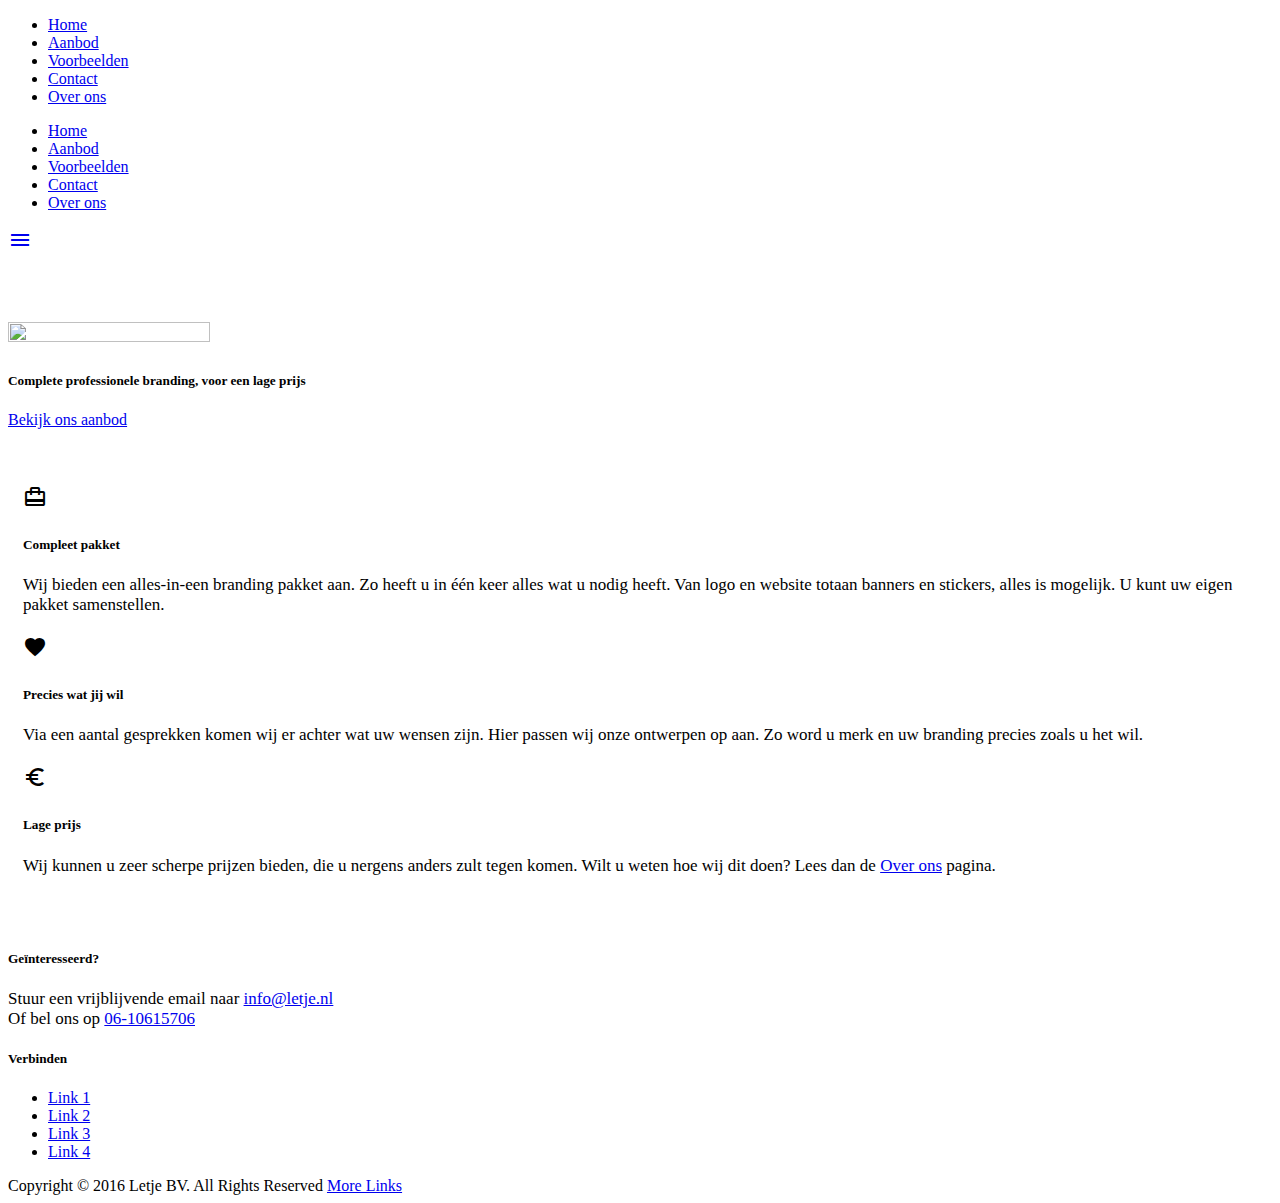
==== index.html @ e9381555 "Kleine dingen veranderd en gekkigheden weggelaten" ====
<!DOCTYPE html>
<html lang="en">
<head>
  <meta http-equiv="Content-Type" content="text/html; charset=UTF-8"/>
  <meta name="viewport" content="width=device-width, initial-scale=1, maximum-scale=1.0"/>
  <title>Letje - Professionele branding voor een lage prijs</title>

  <!-- CSS  -->
  <link href="https://fonts.googleapis.com/icon?family=Material+Icons" rel="stylesheet">
  <link href="css/materialize.css" type="text/css" rel="stylesheet" media="screen,projection"/>
  <link href="css/style.css" type="text/css" rel="stylesheet" media="screen,projection"/>
</head>


<body>
  <div class="navbar-fixed">
    <nav class="blauw" role="navigation">
      <div class="nav-wrapper container">

        <ul class="center hide-on-med-and-down">
          <li><a href="index.html">Home</a></li>
          <li><a href="aanbod.html">Aanbod</a></li>
          <li><a href="voorbeelden.html">Voorbeelden</a></li>
          <li><a href="contact.html">Contact</a></li>
          <li><a href="overons.html" class="active">Over ons</a></li>
        </ul>

        <ul id="nav-mobile" class="side-nav">
          <li><a href="index.html">Home</a></li>
          <li><a href="aanbod.html">Aanbod</a></li>
          <li><a href="voorbeelden.html">Voorbeelden</a></li>
          <li><a href="contact.html">Contact</a></li>
          <li><a href="overons.html" class="active">Over ons</a></li>
        </ul>
        <a href="#" data-activates="nav-mobile" class="button-collapse"><i class="material-icons">menu</i></a>
      </div>
    </nav>
  </div>


  <div class="section no-pad-bot" id="index-banner">
    <div class="container">
      <br><br>
      <h1 class="header center blauw-text"><img src="img/logo.svg" width="40%" height="40%"/></h1>
      <div class="row center">
        <h5 class="header col s12 light">Complete professionele branding, voor een lage prijs</h5>
      </div>
      <div class="row center">
        <a href="aanbod.html" id="download-button" class="btn-large waves-effect waves-light geel">Bekijk ons aanbod</a>
      </div>
      <br><br>

    </div>
  </div>


  <div class="container">
    <div class="section">

      <!--   Icon Section   -->
      <div class="row">
        <div class="col s12 m4">
          <div class="icon-block">
            <h2 class="center blauw-text">
              <i class="material-icons">card_travel</i>
            </h2>
            <h5 class="center">Compleet pakket</h5>

            <p class="light">Wij bieden een alles-in-een branding pakket aan. Zo heeft u in één keer alles wat u nodig heeft. Van logo en website totaan banners en stickers, alles is mogelijk. U kunt uw eigen pakket samenstellen.</p>
          </div>
        </div>

        <div class="col s12 m4">
          <div class="icon-block">
            <h2 class="center blauw-text"><i class="material-icons">favorite</i></h2>
            <h5 class="center">Precies wat jij wil</h5>

            <p class="light">Via een aantal gesprekken komen wij er achter wat uw wensen zijn. Hier passen wij onze ontwerpen op aan. Zo word u merk en uw branding precies zoals u het wil.</p>
          </div>
        </div>

        <div class="col s12 m4">
          <div class="icon-block">
            <h2 class="center blauw-text"><i class="material-icons">euro_symbol</i></h2>
            <h5 class="center">Lage prijs</h5>

            <p class="light">Wij kunnen u zeer scherpe prijzen bieden, die u nergens anders zult tegen komen. Wilt u weten hoe wij dit doen? Lees dan de <a href="overons.html" class="blauw-text">Over ons</a> pagina.</p>
          </div>
        </div>
      </div>

    </div>
    <br><br>

    <div class="section">

    </div>
  </div>

  <footer class="page-footer geel">
          <div class="container">
            <div class="row">
              <div class="col l6 s12 ">
                <h5 class="white-text">Geïnteresseerd?</h5>
                <p class="white-text">Stuur een vrijblijvende email naar <a class="white-text" href="mailto:info@letje.nl">info@letje.nl</a> <br> Of bel ons op <a class="white-text" href="tel:0610615706">06-10615706</a></p>
              </div>
              <div class="col l4 offset-l2 s12">
                <h5 class="white-text">Verbinden</h5>
                <ul>
                  <li><a class="white-text" href="#!">Link 1</a></li>
                  <li><a class="white-text" href="#!">Link 2</a></li>
                  <li><a class="white-text" href="#!">Link 3</a></li>
                  <li><a class="white-text" href="#!">Link 4</a></li>
                </ul>
              </div>
            </div>
          </div>
          <div class="footer-copyright">
            <div class="container">
            Copyright &copy; 2016 Letje BV. All Rights Reserved
            <a class="white-text right" href="#!">More Links</a>
            </div>
          </div>
        </footer>


  <!--  Scripts-->
  <script src="https://code.jquery.com/jquery-2.1.1.min.js"></script>
  <script src="js/materialize.js"></script>
  <script src="js/init.js"></script>

  </body>
</html>
---- css/style.css ----
/* Custom Stylesheet */
/**
 * Use this file to override Materialize files so you can update
 * the core Materialize files in the future
 *
 * Made By MaterializeCSS.com
 */

.icon-block {
  padding: 0 15px;
}
.icon-block .material-icons {
	font-size: inherit;
}

p {
  font-size: 17px;
}

.image-container {
  width: 100%;
  height: 100%;
}

.lijn {
  border-bottom: 1px solid lightgrey
}
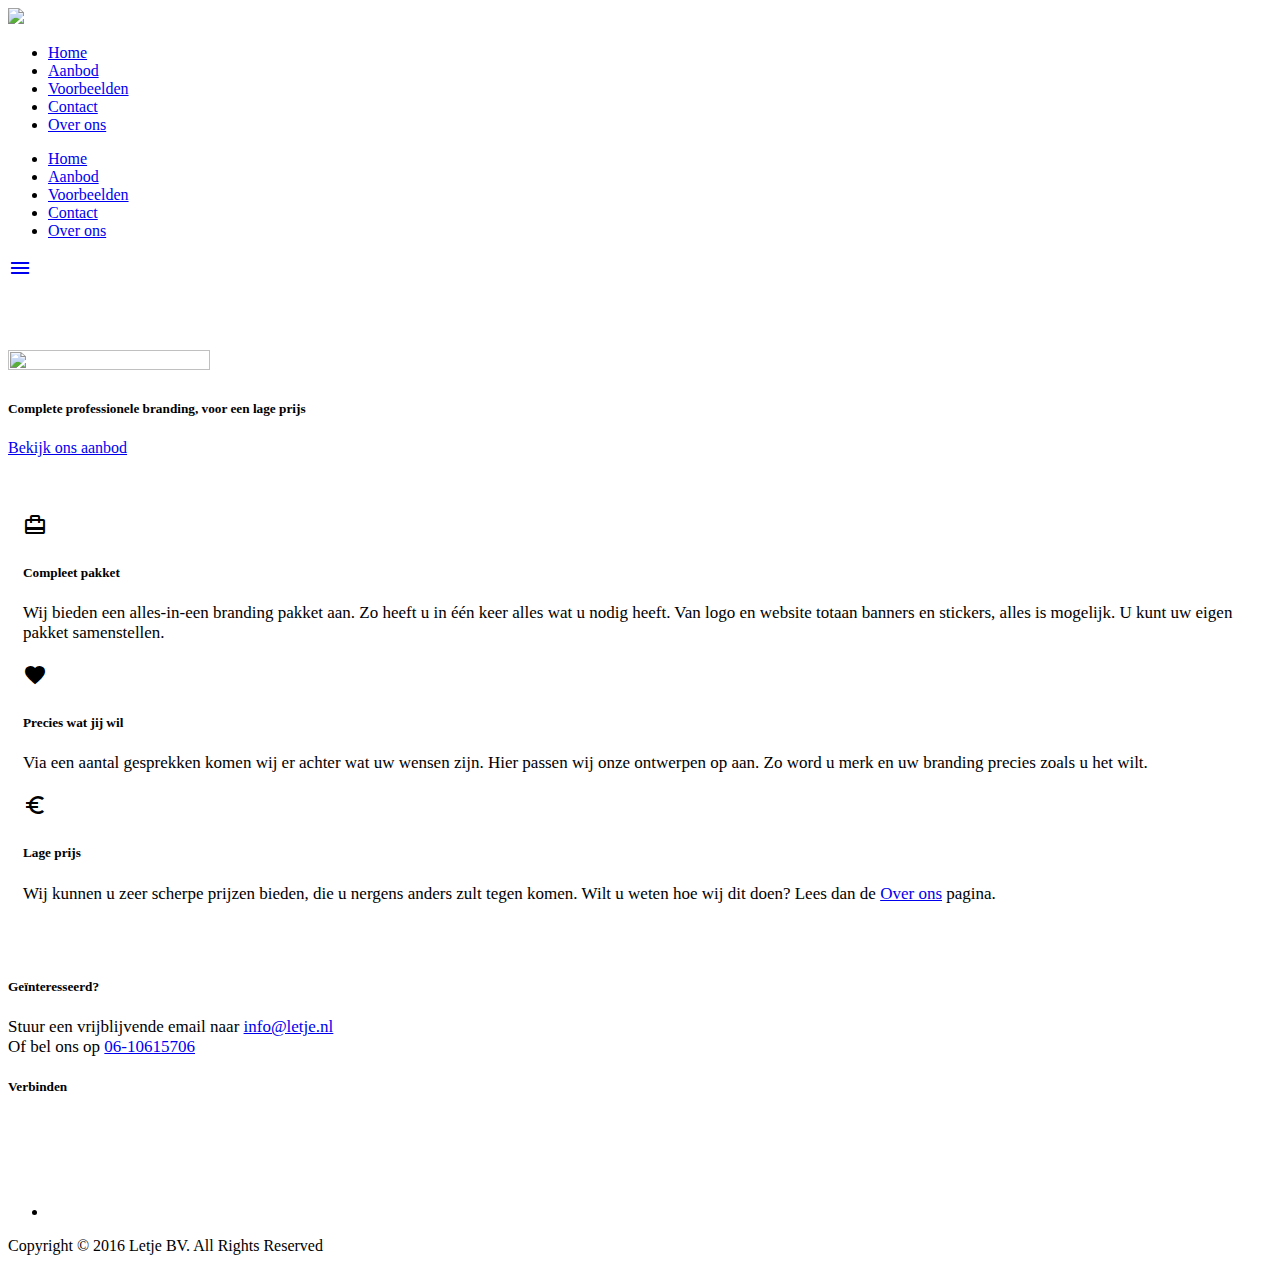
==== commit 2d003eab: "kleine fixjes" ====
--- a/index.html
+++ b/index.html
@@ -1,5 +1,5 @@
 <!DOCTYPE html>
-<html lang="en">
+<html lang="nl">
 <head>
   <meta http-equiv="Content-Type" content="text/html; charset=UTF-8"/>
   <meta name="viewport" content="width=device-width, initial-scale=1, maximum-scale=1.0"/>
@@ -13,24 +13,25 @@
 
 
 <body>
+
   <div class="navbar-fixed">
     <nav class="blauw" role="navigation">
       <div class="nav-wrapper container">
-
-        <ul class="center hide-on-med-and-down">
-          <li><a href="index.html">Home</a></li>
-          <li><a href="aanbod.html">Aanbod</a></li>
-          <li><a href="voorbeelden.html">Voorbeelden</a></li>
-          <li><a href="contact.html">Contact</a></li>
-          <li><a href="overons.html" class="active">Over ons</a></li>
+        <a href="index.html" class="brand-logo"><img src="img/logo_inv.png" class="logo-navbar"/></a>
+        <ul class="right hide-on-med-and-down">
+          <li><a href="http://www.letje.nl" class="activenav">Home</a></li>
+          <li><a href="aanbod">Aanbod</a></li>
+          <li><a href="voorbeelden">Voorbeelden</a></li>
+          <li><a href="contact">Contact</a></li>
+          <li><a href="overons">Over ons</a></li>
         </ul>
 
         <ul id="nav-mobile" class="side-nav">
-          <li><a href="index.html">Home</a></li>
-          <li><a href="aanbod.html">Aanbod</a></li>
-          <li><a href="voorbeelden.html">Voorbeelden</a></li>
-          <li><a href="contact.html">Contact</a></li>
-          <li><a href="overons.html" class="active">Over ons</a></li>
+          <li><a href="http://www.letje.nl" class-"activenavsmall">Home</a></li>
+          <li><a href="aanbod">Aanbod</a></li>
+          <li><a href="voorbeelden">Voorbeelden</a></li>
+          <li><a href="contact">Contact</a></li>
+          <li><a href="overons">Over ons</a></li>
         </ul>
         <a href="#" data-activates="nav-mobile" class="button-collapse"><i class="material-icons">menu</i></a>
       </div>
@@ -46,7 +47,7 @@
         <h5 class="header col s12 light">Complete professionele branding, voor een lage prijs</h5>
       </div>
       <div class="row center">
-        <a href="aanbod.html" id="download-button" class="btn-large waves-effect waves-light geel">Bekijk ons aanbod</a>
+        <a href="aanbod" id="download-button" class="btn-large waves-effect waves-light geel">Bekijk ons aanbod</a>
       </div>
       <br><br>
 
@@ -75,7 +76,7 @@
             <h2 class="center blauw-text"><i class="material-icons">favorite</i></h2>
             <h5 class="center">Precies wat jij wil</h5>
 
-            <p class="light">Via een aantal gesprekken komen wij er achter wat uw wensen zijn. Hier passen wij onze ontwerpen op aan. Zo word u merk en uw branding precies zoals u het wil.</p>
+            <p class="light">Via een aantal gesprekken komen wij er achter wat uw wensen zijn. Hier passen wij onze ontwerpen op aan. Zo word u merk en uw branding precies zoals u het wilt.</p>
           </div>
         </div>
 
@@ -84,7 +85,7 @@
             <h2 class="center blauw-text"><i class="material-icons">euro_symbol</i></h2>
             <h5 class="center">Lage prijs</h5>
 
-            <p class="light">Wij kunnen u zeer scherpe prijzen bieden, die u nergens anders zult tegen komen. Wilt u weten hoe wij dit doen? Lees dan de <a href="overons.html" class="blauw-text">Over ons</a> pagina.</p>
+            <p class="light">Wij kunnen u zeer scherpe prijzen bieden, die u nergens anders zult tegen komen. Wilt u weten hoe wij dit doen? Lees dan de <a href="overons" class="blauw-text">Over ons</a> pagina.</p>
           </div>
         </div>
       </div>
@@ -107,10 +108,7 @@
               <div class="col l4 offset-l2 s12">
                 <h5 class="white-text">Verbinden</h5>
                 <ul>
-                  <li><a class="white-text" href="#!">Link 1</a></li>
-                  <li><a class="white-text" href="#!">Link 2</a></li>
-                  <li><a class="white-text" href="#!">Link 3</a></li>
-                  <li><a class="white-text" href="#!">Link 4</a></li>
+                  <li><iframe src="https://www.facebook.com/plugins/like.php?href=https%3A%2F%2Fwww.facebook.com%2Fletje.nl%2F%3Fref%3Dbr_rs&width=200&layout=standard&action=like&size=small&show_faces=true&share=true&height=80&appId" width="200" height="100" style="border:none;overflow:hidden" scrolling="no" frameborder="0" allowTransparency="true"></iframe></li>
                 </ul>
               </div>
             </div>
@@ -118,7 +116,6 @@
           <div class="footer-copyright">
             <div class="container">
             Copyright &copy; 2016 Letje BV. All Rights Reserved
-            <a class="white-text right" href="#!">More Links</a>
             </div>
           </div>
         </footer>
@@ -128,6 +125,6 @@
   <script src="https://code.jquery.com/jquery-2.1.1.min.js"></script>
   <script src="js/materialize.js"></script>
   <script src="js/init.js"></script>
-
+  <script>(function(d,t){var g=d.createElement(t),s=d.getElementsByTagName(t)[0];g.src="//x.instagramfollowbutton.com/follow.js";s.parentNode.insertBefore(g,s);}(document,"script"));</script>
   </body>
 </html>
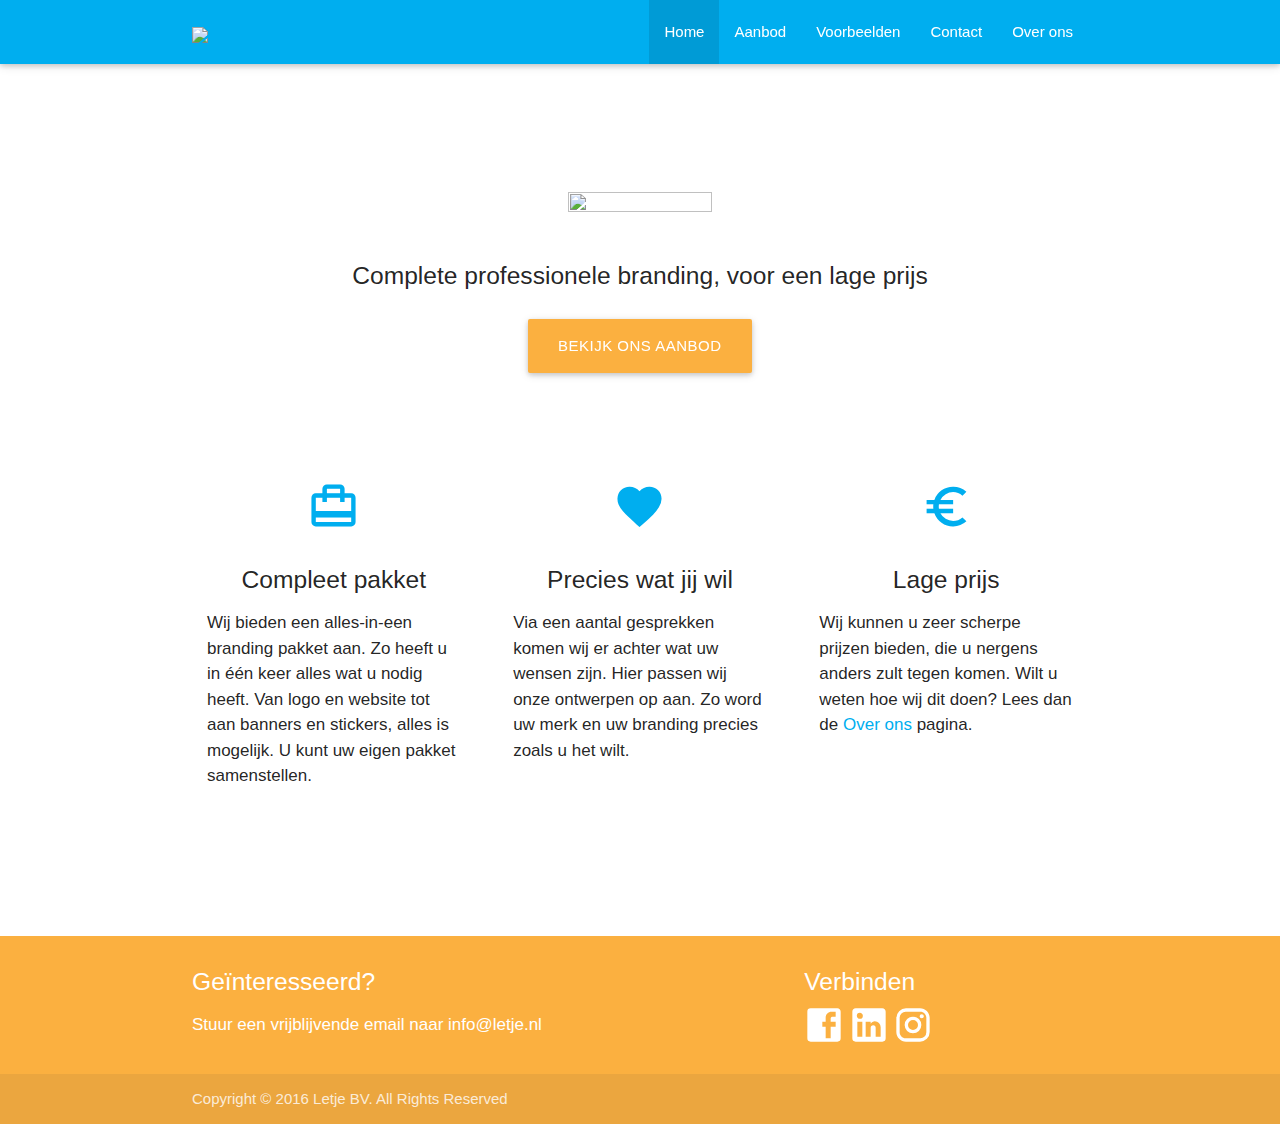
==== commit 43c804ed: "Verbeteringen" ====
--- a/index.html
+++ b/index.html
@@ -67,7 +67,7 @@
             </h2>
             <h5 class="center">Compleet pakket</h5>
 
-            <p class="light">Wij bieden een alles-in-een branding pakket aan. Zo heeft u in één keer alles wat u nodig heeft. Van logo en website totaan banners en stickers, alles is mogelijk. U kunt uw eigen pakket samenstellen.</p>
+            <p class="light">Wij bieden een alles-in-een branding pakket aan. Zo heeft u in één keer alles wat u nodig heeft. Van logo en website tot aan banners en stickers, alles is mogelijk. U kunt uw eigen pakket samenstellen.</p>
           </div>
         </div>
 
@@ -76,7 +76,7 @@
             <h2 class="center blauw-text"><i class="material-icons">favorite</i></h2>
             <h5 class="center">Precies wat jij wil</h5>
 
-            <p class="light">Via een aantal gesprekken komen wij er achter wat uw wensen zijn. Hier passen wij onze ontwerpen op aan. Zo word u merk en uw branding precies zoals u het wilt.</p>
+            <p class="light">Via een aantal gesprekken komen wij er achter wat uw wensen zijn. Hier passen wij onze ontwerpen op aan. Zo word uw merk en uw branding precies zoals u het wilt.</p>
           </div>
         </div>
 
@@ -99,26 +99,38 @@
   </div>
 
   <footer class="page-footer geel">
-          <div class="container">
-            <div class="row">
-              <div class="col l6 s12 ">
-                <h5 class="white-text">Geïnteresseerd?</h5>
-                <p class="white-text">Stuur een vrijblijvende email naar <a class="white-text" href="mailto:info@letje.nl">info@letje.nl</a> <br> Of bel ons op <a class="white-text" href="tel:0610615706">06-10615706</a></p>
-              </div>
-              <div class="col l4 offset-l2 s12">
-                <h5 class="white-text">Verbinden</h5>
-                <ul>
-                  <li><iframe src="https://www.facebook.com/plugins/like.php?href=https%3A%2F%2Fwww.facebook.com%2Fletje.nl%2F%3Fref%3Dbr_rs&width=200&layout=standard&action=like&size=small&show_faces=true&share=true&height=80&appId" width="200" height="100" style="border:none;overflow:hidden" scrolling="no" frameborder="0" allowTransparency="true"></iframe></li>
-                </ul>
-              </div>
-            </div>
-          </div>
-          <div class="footer-copyright">
-            <div class="container">
-            Copyright &copy; 2016 Letje BV. All Rights Reserved
-            </div>
-          </div>
-        </footer>
+    <div class="container">
+      <div class="row">
+        <div class="col l6 s12 ">
+          <h5 class="white-text">Geïnteresseerd?</h5>
+          <p class="white-text">Stuur een vrijblijvende email naar <a class="white-text" href="mailto:info@letje.nl">info@letje.nl</a></p>
+        </div>
+        <div class="col l4 offset-l2 s12">
+          <h5 class="white-text">Verbinden</h5>
+          <a href="https://www.facebook.com/letje.nl/?fref=ts">
+            <svg class="verbindbutton" style="width:40px;height:40px" viewBox="0 0 24 24">
+              <path fill="#ffffff" d="M19,4V7H17A1,1 0 0,0 16,8V10H19V13H16V20H13V13H11V10H13V7.5C13,5.56 14.57,4 16.5,4M20,2H4A2,2 0 0,0 2,4V20A2,2 0 0,0 4,22H20A2,2 0 0,0 22,20V4C22,2.89 21.1,2 20,2Z" />
+            </svg>
+          </a>
+          <a href="https://www.linkedin.com/company/15194838?trk=tyah&trkInfo=clickedVertical%3Acompany%2CclickedEntityId%3A15194838%2Cidx%3A2-1-2%2CtarId%3A1475674000362%2Ctas%3Aletje">
+            <svg class="verbindbutton" style="width:40px;height:40px" viewBox="0 0 24 24">
+              <path fill="#ffffff" d="M19,19H16V13.7A1.5,1.5 0 0,0 14.5,12.2A1.5,1.5 0 0,0 13,13.7V19H10V10H13V11.2C13.5,10.36 14.59,9.8 15.5,9.8A3.5,3.5 0 0,1 19,13.3M6.5,8.31C5.5,8.31 4.69,7.5 4.69,6.5A1.81,1.81 0 0,1 6.5,4.69C7.5,4.69 8.31,5.5 8.31,6.5A1.81,1.81 0 0,1 6.5,8.31M8,19H5V10H8M20,2H4C2.89,2 2,2.89 2,4V20A2,2 0 0,0 4,22H20A2,2 0 0,0 22,20V4C22,2.89 21.1,2 20,2Z" />
+            </svg>
+          </a>
+          <a href="https://www.instagram.com/letje.nl/">
+            <svg class="verbindbutton" style="width:40px;height:40px" viewBox="0 0 24 24">
+              <path fill="#ffffff" d="M7.8,2H16.2C19.4,2 22,4.6 22,7.8V16.2A5.8,5.8 0 0,1 16.2,22H7.8C4.6,22 2,19.4 2,16.2V7.8A5.8,5.8 0 0,1 7.8,2M7.6,4A3.6,3.6 0 0,0 4,7.6V16.4C4,18.39 5.61,20 7.6,20H16.4A3.6,3.6 0 0,0 20,16.4V7.6C20,5.61 18.39,4 16.4,4H7.6M17.25,5.5A1.25,1.25 0 0,1 18.5,6.75A1.25,1.25 0 0,1 17.25,8A1.25,1.25 0 0,1 16,6.75A1.25,1.25 0 0,1 17.25,5.5M12,7A5,5 0 0,1 17,12A5,5 0 0,1 12,17A5,5 0 0,1 7,12A5,5 0 0,1 12,7M12,9A3,3 0 0,0 9,12A3,3 0 0,0 12,15A3,3 0 0,0 15,12A3,3 0 0,0 12,9Z" />
+            </svg>
+          </a>
+        </div>
+      </div>
+    </div>
+    <div class="footer-copyright">
+      <div class="container">
+      Copyright &copy; 2016 Letje BV. All Rights Reserved
+      </div>
+    </div>
+  </footer>
 
 
   <!--  Scripts-->
--- a/css/style.css
+++ b/css/style.css
@@ -25,3 +25,25 @@
 .lijn {
   border-bottom: 1px solid lightgrey
 }
+
+.logo-navbar {
+  width: 100px;
+  margin-top: 7px;
+}
+
+.activenav {
+  background-color: #009bd6;
+}
+
+.activenavsmall {
+  background-color: lightgrey;
+}
+
+.verbindbutton {
+  transition: all 0.5s;
+  transform-origin: 50% 50%;
+}
+
+.verbindbutton:hover {
+  transform: scale(1.5);
+}
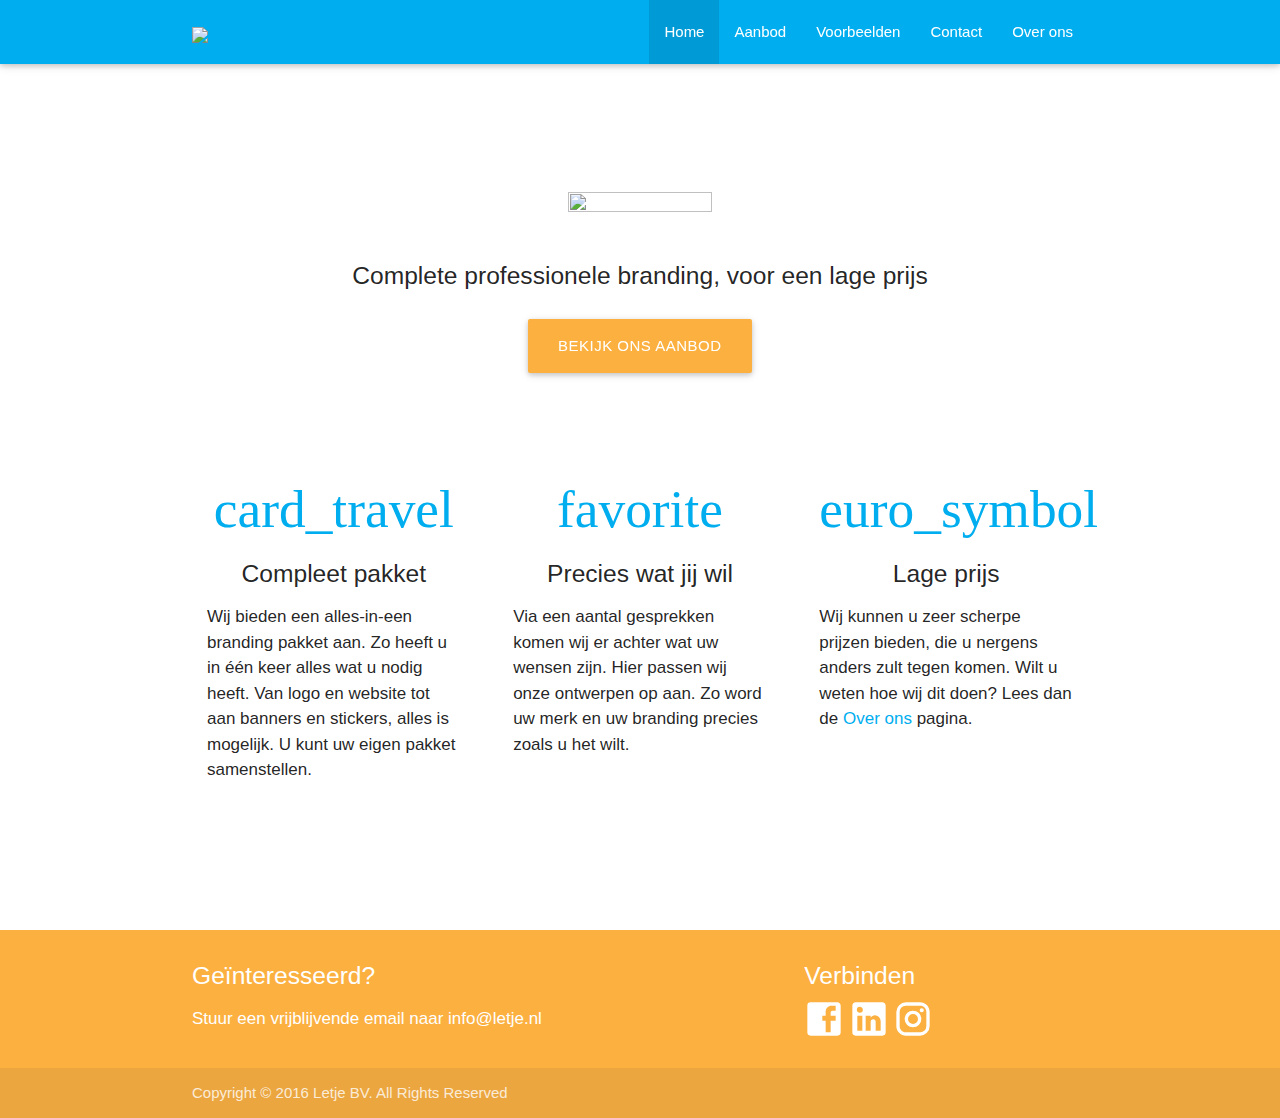
==== commit 1a8e6718: "Laatste kleine tweeks" ====
--- a/index.html
+++ b/index.html
@@ -6,9 +6,74 @@
   <title>Letje - Professionele branding voor een lage prijs</title>
 
   <!-- CSS  -->
-  <link href="https://fonts.googleapis.com/icon?family=Material+Icons" rel="stylesheet">
   <link href="css/materialize.css" type="text/css" rel="stylesheet" media="screen,projection"/>
-  <link href="css/style.css" type="text/css" rel="stylesheet" media="screen,projection"/>
+
+  <style>
+  .icon-block {
+    padding: 0 15px;
+  }
+  .icon-block .material-icons {
+  	font-size: inherit;
+  }
+
+  p {
+    font-size: 17px;
+  }
+
+  .image-container {
+    width: 100%;
+    height: 100%;
+  }
+
+  .lijn {
+    border-bottom: 1px solid lightgrey
+  }
+
+  .logo-navbar {
+    width: 100px;
+    margin-top: 7px;
+  }
+
+  .activenav {
+    background-color: #009bd6;
+  }
+
+  .activenavsmall {
+    background-color: lightgrey;
+  }
+
+  .verbindbutton {
+    transition: all 0.5s;
+    transform-origin: 50% 50%;
+  }
+
+  .verbindbutton:hover {
+    transform: scale(1.5);
+  }
+
+  @font-face {
+    font-family: 'Material Icons';
+    font-style: normal;
+    font-weight: 400;
+    src: local('Material Icons'), local('MaterialIcons-Regular'), url(https://fonts.gstatic.com/s/materialicons/v18/2fcrYFNaTjcS6g4U3t-Y5ZjZjT5FdEJ140U2DJYC3mY.woff2) format('woff2');
+  }
+
+  .material-icons {
+    font-family: 'Material Icons';
+    font-weight: normal;
+    font-style: normal;
+    font-size: 24px;
+    line-height: 1;
+    letter-spacing: normal;
+    text-transform: none;
+    display: inline-block;
+    white-space: nowrap;
+    word-wrap: normal;
+    direction: ltr;
+    -webkit-font-feature-settings: 'liga';
+    -webkit-font-smoothing: antialiased;
+  }
+  </style>
 </head>
 
 
@@ -138,5 +203,15 @@
   <script src="js/materialize.js"></script>
   <script src="js/init.js"></script>
   <script>(function(d,t){var g=d.createElement(t),s=d.getElementsByTagName(t)[0];g.src="//x.instagramfollowbutton.com/follow.js";s.parentNode.insertBefore(g,s);}(document,"script"));</script>
+  <script>
+  (function(i,s,o,g,r,a,m){i['GoogleAnalyticsObject']=r;i[r]=i[r]||function(){
+  (i[r].q=i[r].q||[]).push(arguments)},i[r].l=1*new Date();a=s.createElement(o),
+  m=s.getElementsByTagName(o)[0];a.async=1;a.src=g;m.parentNode.insertBefore(a,m)
+  })(window,document,'script','https://www.google-analytics.com/analytics.js','ga');
+
+  ga('create', 'UA-85692575-1', 'auto');
+  ga('send', 'pageview');
+
+  </script>
   </body>
 </html>
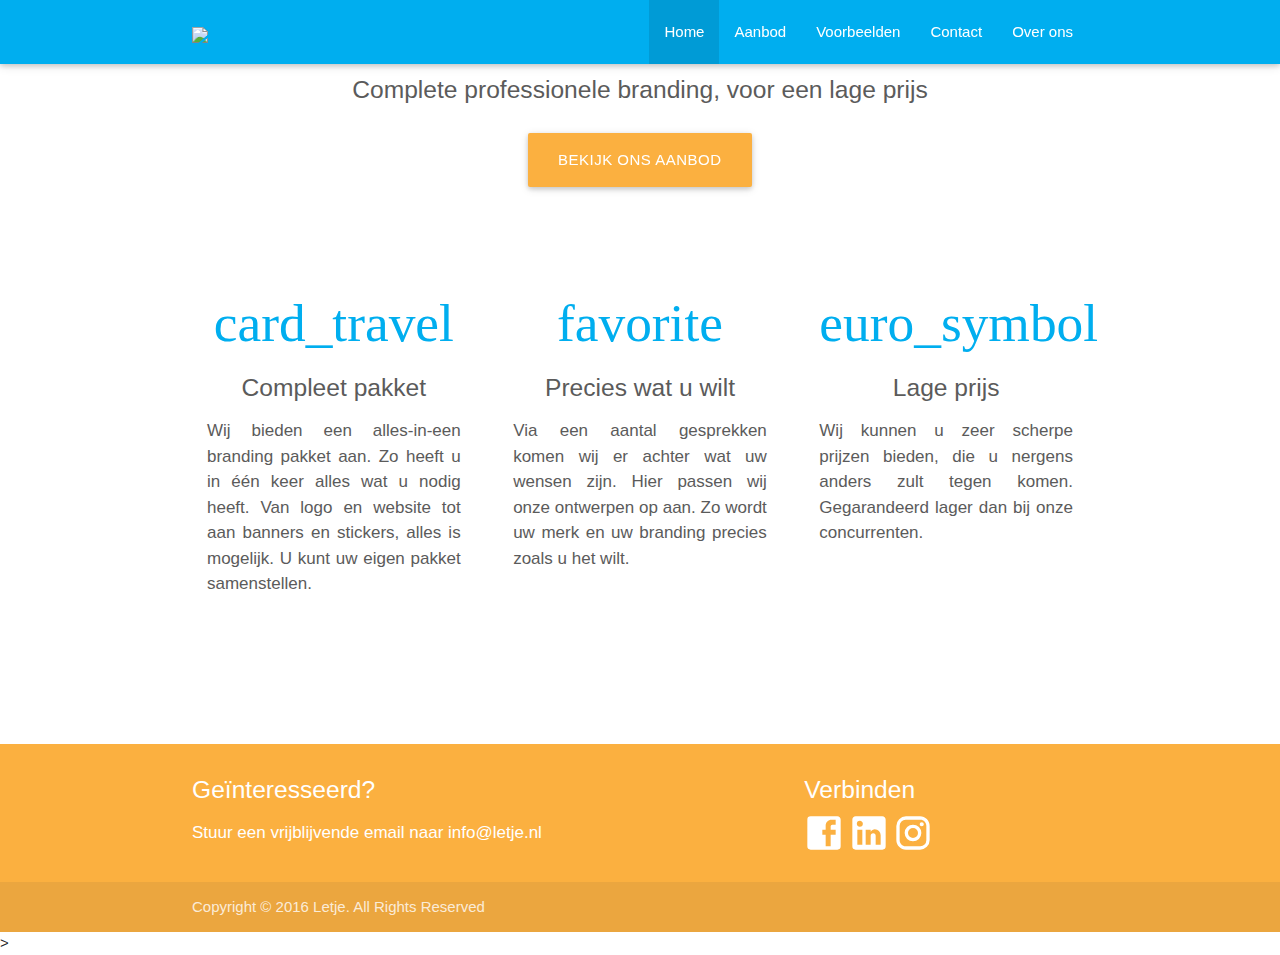
==== commit 9fe54ca7: "Finalizen" ====
--- a/index.html
+++ b/index.html
@@ -1,217 +1,234 @@
 <!DOCTYPE html>
 <html lang="nl">
+
+
+<!--
+Deze website is ontworpen en gecodeert door Letje
+Copyright Letje 2016 - All rights reserved
+-->
+
 <head>
-  <meta http-equiv="Content-Type" content="text/html; charset=UTF-8"/>
-  <meta name="viewport" content="width=device-width, initial-scale=1, maximum-scale=1.0"/>
-  <title>Letje - Professionele branding voor een lage prijs</title>
-
-  <!-- CSS  -->
-  <link href="css/materialize.css" type="text/css" rel="stylesheet" media="screen,projection"/>
-
-  <style>
-  .icon-block {
-    padding: 0 15px;
-  }
-  .icon-block .material-icons {
-  	font-size: inherit;
-  }
-
-  p {
-    font-size: 17px;
-  }
-
-  .image-container {
-    width: 100%;
-    height: 100%;
-  }
-
-  .lijn {
-    border-bottom: 1px solid lightgrey
-  }
-
-  .logo-navbar {
-    width: 100px;
-    margin-top: 7px;
-  }
-
-  .activenav {
-    background-color: #009bd6;
-  }
-
-  .activenavsmall {
-    background-color: lightgrey;
-  }
-
-  .verbindbutton {
-    transition: all 0.5s;
-    transform-origin: 50% 50%;
-  }
-
-  .verbindbutton:hover {
-    transform: scale(1.5);
-  }
-
-  @font-face {
-    font-family: 'Material Icons';
-    font-style: normal;
-    font-weight: 400;
-    src: local('Material Icons'), local('MaterialIcons-Regular'), url(https://fonts.gstatic.com/s/materialicons/v18/2fcrYFNaTjcS6g4U3t-Y5ZjZjT5FdEJ140U2DJYC3mY.woff2) format('woff2');
-  }
-
-  .material-icons {
-    font-family: 'Material Icons';
-    font-weight: normal;
-    font-style: normal;
-    font-size: 24px;
-    line-height: 1;
-    letter-spacing: normal;
-    text-transform: none;
-    display: inline-block;
-    white-space: nowrap;
-    word-wrap: normal;
-    direction: ltr;
-    -webkit-font-feature-settings: 'liga';
-    -webkit-font-smoothing: antialiased;
-  }
-  </style>
+    <meta http-equiv="Content-Type" content="text/html; charset=UTF-8" />
+    <meta name="viewport" content="width=device-width, initial-scale=1, maximum-scale=1.0" />
+
+    <title>Letje - Professionele branding voor een lage prijs</title>
+
+    <meta name="keywords" content="Professionele branding voor een lage prijs" />
+    <meta name="description" content="Professionele branding voor een lage prijs" />
+
+    <!-- CSS  -->
+    <link href="css/materialize.css" type="text/css" rel="stylesheet" media="screen,projection" />
+
+    <style>
+        .icon-block {
+            padding: 0 15px;
+        }
+
+        .icon-block .material-icons {
+            font-size: inherit;
+        }
+
+        p {
+            font-size: 17px;
+        }
+
+        .image-container {
+            width: 100%;
+            height: 100%;
+        }
+
+        .lijn {
+            border-bottom: 1px solid lightgrey
+        }
+
+        .logo-navbar {
+            width: 100px;
+            margin-top: 7px;
+        }
+
+        .activenav {
+            background-color: #009bd6;
+        }
+
+        .activenavsmall {
+            background-color: lightgrey;
+        }
+
+        .verbindbutton {
+            transition: all 0.5s;
+            transform-origin: 50% 50%;
+        }
+
+        .verbindbutton:hover {
+            transform: scale(1.5);
+        }
+
+        @font-face {
+            font-family: 'Material Icons';
+            font-style: normal;
+            font-weight: 400;
+            src: local('Material Icons'), local('MaterialIcons-Regular'), url(https://fonts.gstatic.com/s/materialicons/v18/2fcrYFNaTjcS6g4U3t-Y5ZjZjT5FdEJ140U2DJYC3mY.woff2) format('woff2');
+        }
+
+        .material-icons {
+            font-family: 'Material Icons';
+            font-weight: normal;
+            font-style: normal;
+            font-size: 24px;
+            line-height: 1;
+            letter-spacing: normal;
+            text-transform: none;
+            display: inline-block;
+            white-space: nowrap;
+            word-wrap: normal;
+            direction: ltr;
+            -webkit-font-feature-settings: 'liga';
+            -webkit-font-smoothing: antialiased;
+        }
+    </style>
 </head>
 
 
 <body>
 
-  <div class="navbar-fixed">
-    <nav class="blauw" role="navigation">
-      <div class="nav-wrapper container">
-        <a href="index.html" class="brand-logo"><img src="img/logo_inv.png" class="logo-navbar"/></a>
-        <ul class="right hide-on-med-and-down">
-          <li><a href="http://www.letje.nl" class="activenav">Home</a></li>
-          <li><a href="aanbod">Aanbod</a></li>
-          <li><a href="voorbeelden">Voorbeelden</a></li>
-          <li><a href="contact">Contact</a></li>
-          <li><a href="overons">Over ons</a></li>
-        </ul>
-
-        <ul id="nav-mobile" class="side-nav">
-          <li><a href="http://www.letje.nl" class-"activenavsmall">Home</a></li>
-          <li><a href="aanbod">Aanbod</a></li>
-          <li><a href="voorbeelden">Voorbeelden</a></li>
-          <li><a href="contact">Contact</a></li>
-          <li><a href="overons">Over ons</a></li>
-        </ul>
-        <a href="#" data-activates="nav-mobile" class="button-collapse"><i class="material-icons">menu</i></a>
-      </div>
-    </nav>
-  </div>
-
-
-  <div class="section no-pad-bot" id="index-banner">
+    <div class="navbar-fixed">
+        <nav class="blauw" role="navigation">
+            <div class="nav-wrapper container">
+                <a href="index.html" class="brand-logo"><img src="img/logo_inv.png" class="logo-navbar" /></a>
+                <ul class="right hide-on-med-and-down">
+                    <li><a href="http://www.letje.nl" class="activenav">Home</a></li>
+                    <li><a href="aanbod">Aanbod</a></li>
+                    <li><a href="voorbeelden">Voorbeelden</a></li>
+                    <li><a href="contact">Contact</a></li>
+                    <li><a href="overons">Over ons</a></li>
+                </ul>
+
+                <ul id="nav-mobile" class="side-nav">
+                    <li><a href="http://www.letje.nl" class- "activenavsmall">Home</a></li>
+                    <li><a href="aanbod">Aanbod</a></li>
+                    <li><a href="voorbeelden">Voorbeelden</a></li>
+                    <li><a href="contact">Contact</a></li>
+                    <li><a href="overons">Over ons</a></li>
+                </ul>
+                <a href="#" data-activates="nav-mobile" class="button-collapse"><i class="material-icons">menu</i></a>
+            </div>
+        </nav>
+    </div>
+
+
+    <div>
+        <div class="container">
+            <div class="row center">
+                <h5 class="header col s12 black-text">Complete professionele branding, voor een lage prijs</h5>
+            </div>
+            <div class="row center">
+                <a href="aanbod" id="download-button" class="btn-large waves-effect waves-light geel">Bekijk ons aanbod</a>
+            </div>
+            <br><br>
+
+        </div>
+    </div>
+
+
     <div class="container">
-      <br><br>
-      <h1 class="header center blauw-text"><img src="img/logo.svg" width="40%" height="40%"/></h1>
-      <div class="row center">
-        <h5 class="header col s12 light">Complete professionele branding, voor een lage prijs</h5>
-      </div>
-      <div class="row center">
-        <a href="aanbod" id="download-button" class="btn-large waves-effect waves-light geel">Bekijk ons aanbod</a>
-      </div>
-      <br><br>
-
-    </div>
-  </div>
-
-
-  <div class="container">
-    <div class="section">
-
-      <!--   Icon Section   -->
-      <div class="row">
-        <div class="col s12 m4">
-          <div class="icon-block">
-            <h2 class="center blauw-text">
+        <div class="section">
+
+            <!--   Icon Section   -->
+            <div class="row">
+                <div class="col s12 m4">
+                    <div class="icon-block">
+                        <h2 class="center blauw-text">
               <i class="material-icons">card_travel</i>
             </h2>
-            <h5 class="center">Compleet pakket</h5>
-
-            <p class="light">Wij bieden een alles-in-een branding pakket aan. Zo heeft u in één keer alles wat u nodig heeft. Van logo en website tot aan banners en stickers, alles is mogelijk. U kunt uw eigen pakket samenstellen.</p>
-          </div>
-        </div>
-
-        <div class="col s12 m4">
-          <div class="icon-block">
-            <h2 class="center blauw-text"><i class="material-icons">favorite</i></h2>
-            <h5 class="center">Precies wat jij wil</h5>
-
-            <p class="light">Via een aantal gesprekken komen wij er achter wat uw wensen zijn. Hier passen wij onze ontwerpen op aan. Zo word uw merk en uw branding precies zoals u het wilt.</p>
-          </div>
-        </div>
-
-        <div class="col s12 m4">
-          <div class="icon-block">
-            <h2 class="center blauw-text"><i class="material-icons">euro_symbol</i></h2>
-            <h5 class="center">Lage prijs</h5>
-
-            <p class="light">Wij kunnen u zeer scherpe prijzen bieden, die u nergens anders zult tegen komen. Wilt u weten hoe wij dit doen? Lees dan de <a href="overons" class="blauw-text">Over ons</a> pagina.</p>
-          </div>
-        </div>
-      </div>
-
+                        <h5 class="center black-text">Compleet pakket</h5>
+
+                        <p class="black-text" align="justify">Wij bieden een alles-in-een branding pakket aan. Zo heeft u in één keer alles wat u nodig heeft. Van logo en website tot aan banners en stickers, alles is mogelijk. U kunt uw eigen pakket samenstellen.</p>
+                    </div>
+                </div>
+
+                <div class="col s12 m4">
+                    <div class="icon-block">
+                        <h2 class="center blauw-text"><i class="material-icons">favorite</i></h2>
+                        <h5 class="center black-text">Precies wat u wilt</h5>
+
+                        <p class="black-text" align="justify">Via een aantal gesprekken komen wij er achter wat uw wensen zijn. Hier passen wij onze ontwerpen op aan. Zo wordt uw merk en uw branding precies zoals u het wilt.</p>
+                    </div>
+                </div>
+
+                <div class="col s12 m4">
+                    <div class="icon-block">
+                        <h2 class="center blauw-text"><i class="material-icons">euro_symbol</i></h2>
+                        <h5 class="center black-text">Lage prijs</h5>
+
+                        <p class="black-text" align="justify">Wij kunnen u zeer scherpe prijzen bieden, die u nergens anders zult tegen komen. Gegarandeerd lager dan bij onze concurrenten.</p>
+                    </div>
+                </div>
+            </div>
+
+        </div>
+        <br><br>
+
+        <div class="section">
+
+        </div>
     </div>
-    <br><br>
-
-    <div class="section">
-
-    </div>
-  </div>
-
-  <footer class="page-footer geel">
-    <div class="container">
-      <div class="row">
-        <div class="col l6 s12 ">
-          <h5 class="white-text">Geïnteresseerd?</h5>
-          <p class="white-text">Stuur een vrijblijvende email naar <a class="white-text" href="mailto:info@letje.nl">info@letje.nl</a></p>
-        </div>
-        <div class="col l4 offset-l2 s12">
-          <h5 class="white-text">Verbinden</h5>
-          <a href="https://www.facebook.com/letje.nl/?fref=ts">
-            <svg class="verbindbutton" style="width:40px;height:40px" viewBox="0 0 24 24">
+
+    <footer class="page-footer geel">
+        <div class="container">
+            <div class="row">
+                <div class="col l6 s12 ">
+                    <h5 class="white-text">Geïnteresseerd?</h5>
+                    <p class="white-text">Stuur een vrijblijvende email naar <a class="white-text" href="mailto:info@letje.nl">info@letje.nl</a></p>
+                </div>
+                <div class="col l4 offset-l2 s12">
+                    <h5 class="white-text">Verbinden</h5>
+                    <a href="https://www.facebook.com/letje.nl/?fref=ts">
+                        <svg class="verbindbutton" style="width:40px;height:40px" viewBox="0 0 24 24">
               <path fill="#ffffff" d="M19,4V7H17A1,1 0 0,0 16,8V10H19V13H16V20H13V13H11V10H13V7.5C13,5.56 14.57,4 16.5,4M20,2H4A2,2 0 0,0 2,4V20A2,2 0 0,0 4,22H20A2,2 0 0,0 22,20V4C22,2.89 21.1,2 20,2Z" />
             </svg>
-          </a>
-          <a href="https://www.linkedin.com/company/15194838?trk=tyah&trkInfo=clickedVertical%3Acompany%2CclickedEntityId%3A15194838%2Cidx%3A2-1-2%2CtarId%3A1475674000362%2Ctas%3Aletje">
-            <svg class="verbindbutton" style="width:40px;height:40px" viewBox="0 0 24 24">
+                    </a>
+                    <a href="https://www.linkedin.com/company/15194838?trk=tyah&trkInfo=clickedVertical%3Acompany%2CclickedEntityId%3A15194838%2Cidx%3A2-1-2%2CtarId%3A1475674000362%2Ctas%3Aletje">
+                        <svg class="verbindbutton" style="width:40px;height:40px" viewBox="0 0 24 24">
               <path fill="#ffffff" d="M19,19H16V13.7A1.5,1.5 0 0,0 14.5,12.2A1.5,1.5 0 0,0 13,13.7V19H10V10H13V11.2C13.5,10.36 14.59,9.8 15.5,9.8A3.5,3.5 0 0,1 19,13.3M6.5,8.31C5.5,8.31 4.69,7.5 4.69,6.5A1.81,1.81 0 0,1 6.5,4.69C7.5,4.69 8.31,5.5 8.31,6.5A1.81,1.81 0 0,1 6.5,8.31M8,19H5V10H8M20,2H4C2.89,2 2,2.89 2,4V20A2,2 0 0,0 4,22H20A2,2 0 0,0 22,20V4C22,2.89 21.1,2 20,2Z" />
             </svg>
-          </a>
-          <a href="https://www.instagram.com/letje.nl/">
-            <svg class="verbindbutton" style="width:40px;height:40px" viewBox="0 0 24 24">
+                    </a>
+                    <a href="https://www.instagram.com/letje.nl/">
+                        <svg class="verbindbutton" style="width:40px;height:40px" viewBox="0 0 24 24">
               <path fill="#ffffff" d="M7.8,2H16.2C19.4,2 22,4.6 22,7.8V16.2A5.8,5.8 0 0,1 16.2,22H7.8C4.6,22 2,19.4 2,16.2V7.8A5.8,5.8 0 0,1 7.8,2M7.6,4A3.6,3.6 0 0,0 4,7.6V16.4C4,18.39 5.61,20 7.6,20H16.4A3.6,3.6 0 0,0 20,16.4V7.6C20,5.61 18.39,4 16.4,4H7.6M17.25,5.5A1.25,1.25 0 0,1 18.5,6.75A1.25,1.25 0 0,1 17.25,8A1.25,1.25 0 0,1 16,6.75A1.25,1.25 0 0,1 17.25,5.5M12,7A5,5 0 0,1 17,12A5,5 0 0,1 12,17A5,5 0 0,1 7,12A5,5 0 0,1 12,7M12,9A3,3 0 0,0 9,12A3,3 0 0,0 12,15A3,3 0 0,0 15,12A3,3 0 0,0 12,9Z" />
             </svg>
-          </a>
-        </div>
-      </div>
-    </div>
-    <div class="footer-copyright">
-      <div class="container">
-      Copyright &copy; 2016 Letje BV. All Rights Reserved
-      </div>
-    </div>
-  </footer>
-
-
-  <!--  Scripts-->
-  <script src="https://code.jquery.com/jquery-2.1.1.min.js"></script>
-  <script src="js/materialize.js"></script>
-  <script src="js/init.js"></script>
-  <script>(function(d,t){var g=d.createElement(t),s=d.getElementsByTagName(t)[0];g.src="//x.instagramfollowbutton.com/follow.js";s.parentNode.insertBefore(g,s);}(document,"script"));</script>
-  <script>
-  (function(i,s,o,g,r,a,m){i['GoogleAnalyticsObject']=r;i[r]=i[r]||function(){
-  (i[r].q=i[r].q||[]).push(arguments)},i[r].l=1*new Date();a=s.createElement(o),
-  m=s.getElementsByTagName(o)[0];a.async=1;a.src=g;m.parentNode.insertBefore(a,m)
-  })(window,document,'script','https://www.google-analytics.com/analytics.js','ga');
-
-  ga('create', 'UA-85692575-1', 'auto');
-  ga('send', 'pageview');
-
-  </script>
-  </body>
+                    </a>
+                </div>
+            </div>
+        </div>
+        <div class="footer-copyright">
+            <div class="container">
+                Copyright &copy; 2016 Letje. All Rights Reserved
+            </div>
+        </div>
+    </footer>
+
+
+    <!--  Scripts-->
+    <script src="https://code.jquery.com/jquery-2.1.1.min.js"></script>
+    <script src="js/materialize.js"></script>
+    <script src="js/init.js"></script>
+    <script>
+        (function(i, s, o, g, r, a, m) {
+            i['GoogleAnalyticsObject'] = r;
+            i[r] = i[r] || function() {
+                (i[r].q = i[r].q || []).push(arguments)
+            }, i[r].l = 1 * new Date();
+            a = s.createElement(o),
+                m = s.getElementsByTagName(o)[0];
+            a.async = 1;
+            a.src = g;
+            m.parentNode.insertBefore(a, m)
+        })(window, document, 'script', 'https://www.google-analytics.com/analytics.js', 'ga');
+
+        ga('create', 'UA-85692575-1', 'auto');
+        ga('send', 'pageview');
+    </script>
+</body>
+
 </html>
+>
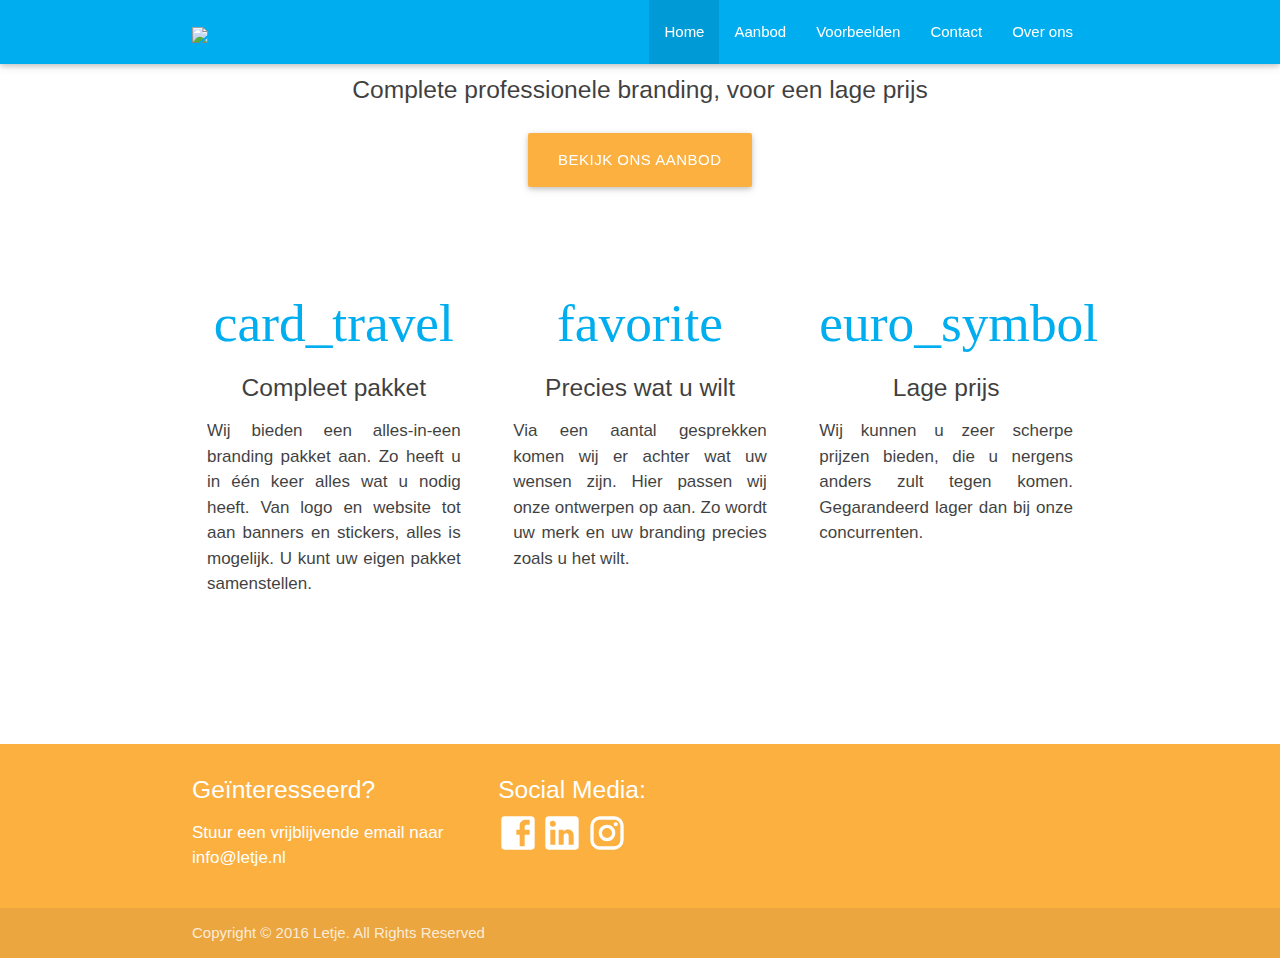
==== commit 04f0e023: "Over ons en de contact aangepast" ====
--- a/index.html
+++ b/index.html
@@ -176,12 +176,12 @@
     <footer class="page-footer geel">
         <div class="container">
             <div class="row">
-                <div class="col l6 s12 ">
+                <div class="col m4 s12 ">
                     <h5 class="white-text">Geïnteresseerd?</h5>
                     <p class="white-text">Stuur een vrijblijvende email naar <a class="white-text" href="mailto:info@letje.nl">info@letje.nl</a></p>
                 </div>
-                <div class="col l4 offset-l2 s12">
-                    <h5 class="white-text">Verbinden</h5>
+                <div class="col m4 s12">
+                    <h5 class="white-text">Social Media:</h5>
                     <a href="https://www.facebook.com/letje.nl/?fref=ts">
                         <svg class="verbindbutton" style="width:40px;height:40px" viewBox="0 0 24 24">
               <path fill="#ffffff" d="M19,4V7H17A1,1 0 0,0 16,8V10H19V13H16V20H13V13H11V10H13V7.5C13,5.56 14.57,4 16.5,4M20,2H4A2,2 0 0,0 2,4V20A2,2 0 0,0 4,22H20A2,2 0 0,0 22,20V4C22,2.89 21.1,2 20,2Z" />
@@ -231,4 +231,3 @@
 </body>
 
 </html>
->
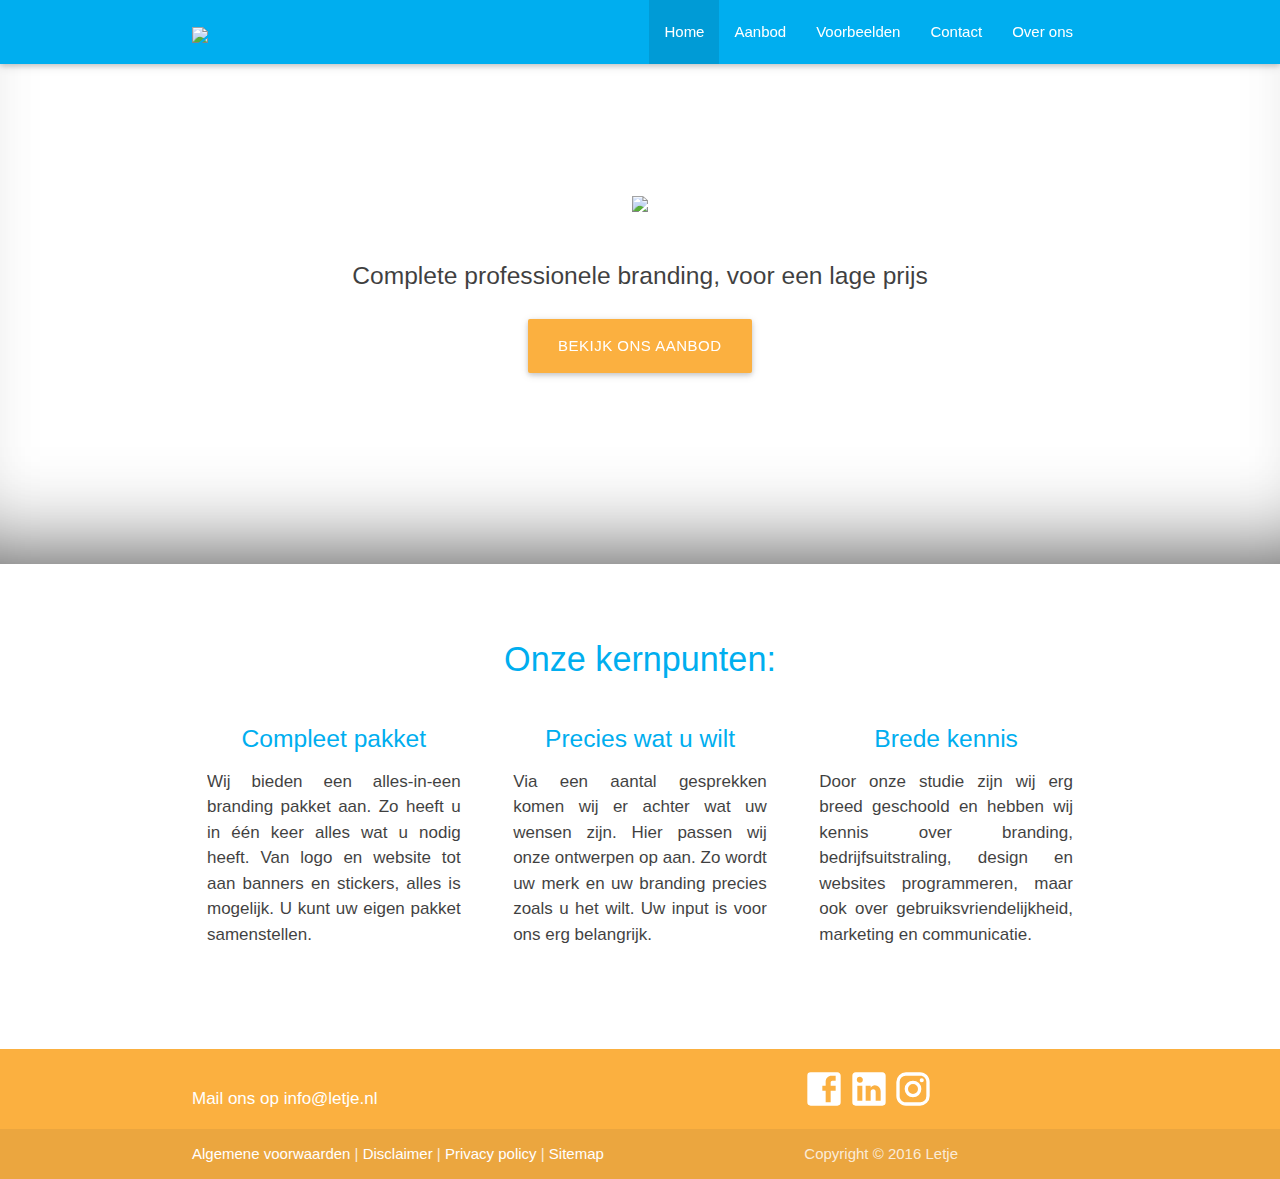
==== commit cbcf10b9: "Index af" ====
--- a/index.html
+++ b/index.html
@@ -85,6 +85,15 @@
             -webkit-font-feature-settings: 'liga';
             -webkit-font-smoothing: antialiased;
         }
+
+        #background {
+        }
+
+        #index-banner {
+            -webkit-box-shadow: inset 0px -77px 96px -75px rgba(0, 0, 0, 0.75);
+            -moz-box-shadow: inset 0px -77px 96px -75px rgba(0, 0, 0, 0.75);
+            box-shadow: inset 0px -77px 96px -75px rgba(0, 0, 0, 0.75);
+        }
     </style>
 </head>
 
@@ -116,31 +125,40 @@
     </div>
 
 
-    <div>
-        <div class="container">
-            <div class="row center">
-                <h5 class="header col s12 black-text">Complete professionele branding, voor een lage prijs</h5>
-            </div>
-            <div class="row center">
-                <a href="aanbod" id="download-button" class="btn-large waves-effect waves-light geel">Bekijk ons aanbod</a>
-            </div>
-            <br><br>
-
-        </div>
+
+
+    <div id="index-banner" class="parallax-container">
+        <div class="section no-pad-bot">
+            <div class="container">
+                <br><br>
+                <h1 class="header center blauw-text"><img id="logo" src="img/logo.svg" width="300px"/></h1>
+                <div class="row center">
+                    <h5 class="header col s12 black-text" style="text-shadow: 1px 1px #ffffff;">Complete professionele branding, voor een lage prijs</h5>
+                </div>
+                <div class="row center">
+                    <a href="aanbod" id="download-button" class="btn-large waves-effect waves-light geel lighten-1">Bekijk ons aanbod</a>
+                </div>
+            </div>
+        </div>
+        <div class="parallax"><img id="background" src="img/achtergrondKlein.png" width="1920px" /></div>
     </div>
 
 
     <div class="container">
         <div class="section">
+            <br><br>
+            <div class="row">
+                <div class="col s12">
+                    <h4 class="header blauw-text center">Onze kernpunten:</h4>
+                </div>
+            </div>
+
 
             <!--   Icon Section   -->
             <div class="row">
                 <div class="col s12 m4">
                     <div class="icon-block">
-                        <h2 class="center blauw-text">
-              <i class="material-icons">card_travel</i>
-            </h2>
-                        <h5 class="center black-text">Compleet pakket</h5>
+                        <h5 class="center blauw-text">Compleet pakket</h5>
 
                         <p class="black-text" align="justify">Wij bieden een alles-in-een branding pakket aan. Zo heeft u in één keer alles wat u nodig heeft. Van logo en website tot aan banners en stickers, alles is mogelijk. U kunt uw eigen pakket samenstellen.</p>
                     </div>
@@ -148,25 +166,20 @@
 
                 <div class="col s12 m4">
                     <div class="icon-block">
-                        <h2 class="center blauw-text"><i class="material-icons">favorite</i></h2>
-                        <h5 class="center black-text">Precies wat u wilt</h5>
-
-                        <p class="black-text" align="justify">Via een aantal gesprekken komen wij er achter wat uw wensen zijn. Hier passen wij onze ontwerpen op aan. Zo wordt uw merk en uw branding precies zoals u het wilt.</p>
+                        <h5 class="center blauw-text">Precies wat u wilt</h5>
+                        <p class="black-text" align="justify">Via een aantal gesprekken komen wij er achter wat uw wensen zijn. Hier passen wij onze ontwerpen op aan. Zo wordt uw merk en uw branding precies zoals u het wilt. Uw input is voor ons erg belangrijk.</p>
                     </div>
                 </div>
 
                 <div class="col s12 m4">
                     <div class="icon-block">
-                        <h2 class="center blauw-text"><i class="material-icons">euro_symbol</i></h2>
-                        <h5 class="center black-text">Lage prijs</h5>
-
-                        <p class="black-text" align="justify">Wij kunnen u zeer scherpe prijzen bieden, die u nergens anders zult tegen komen. Gegarandeerd lager dan bij onze concurrenten.</p>
-                    </div>
-                </div>
-            </div>
-
-        </div>
-        <br><br>
+                        <h5 class="center blauw-text">Brede kennis</h5>
+                        <p class="black-text" align="justify">Door onze studie zijn wij erg breed geschoold en hebben wij kennis over branding, bedrijfsuitstraling, design en websites programmeren, maar ook over gebruiksvriendelijkheid, marketing en communicatie.</p>
+                    </div>
+                </div>
+            </div>
+
+        </div>
 
         <div class="section">
 
@@ -175,34 +188,40 @@
 
     <footer class="page-footer geel">
         <div class="container">
-            <div class="row">
-                <div class="col m4 s12 ">
-                    <h5 class="white-text">Geïnteresseerd?</h5>
-                    <p class="white-text">Stuur een vrijblijvende email naar <a class="white-text" href="mailto:info@letje.nl">info@letje.nl</a></p>
+            <div class="row" style="margin-bottom: 0px;">
+                <div class="col m8 s12">
+                    <p class="white-text">Mail ons op <a class="white-text" href="mailto:info@letje.nl">info@letje.nl</a></p>
                 </div>
                 <div class="col m4 s12">
-                    <h5 class="white-text">Social Media:</h5>
                     <a href="https://www.facebook.com/letje.nl/?fref=ts">
                         <svg class="verbindbutton" style="width:40px;height:40px" viewBox="0 0 24 24">
-              <path fill="#ffffff" d="M19,4V7H17A1,1 0 0,0 16,8V10H19V13H16V20H13V13H11V10H13V7.5C13,5.56 14.57,4 16.5,4M20,2H4A2,2 0 0,0 2,4V20A2,2 0 0,0 4,22H20A2,2 0 0,0 22,20V4C22,2.89 21.1,2 20,2Z" />
-            </svg>
+                <path fill="#ffffff" d="M19,4V7H17A1,1 0 0,0 16,8V10H19V13H16V20H13V13H11V10H13V7.5C13,5.56 14.57,4 16.5,4M20,2H4A2,2 0 0,0 2,4V20A2,2 0 0,0 4,22H20A2,2 0 0,0 22,20V4C22,2.89 21.1,2 20,2Z" />
+              </svg>
                     </a>
                     <a href="https://www.linkedin.com/company/15194838?trk=tyah&trkInfo=clickedVertical%3Acompany%2CclickedEntityId%3A15194838%2Cidx%3A2-1-2%2CtarId%3A1475674000362%2Ctas%3Aletje">
                         <svg class="verbindbutton" style="width:40px;height:40px" viewBox="0 0 24 24">
-              <path fill="#ffffff" d="M19,19H16V13.7A1.5,1.5 0 0,0 14.5,12.2A1.5,1.5 0 0,0 13,13.7V19H10V10H13V11.2C13.5,10.36 14.59,9.8 15.5,9.8A3.5,3.5 0 0,1 19,13.3M6.5,8.31C5.5,8.31 4.69,7.5 4.69,6.5A1.81,1.81 0 0,1 6.5,4.69C7.5,4.69 8.31,5.5 8.31,6.5A1.81,1.81 0 0,1 6.5,8.31M8,19H5V10H8M20,2H4C2.89,2 2,2.89 2,4V20A2,2 0 0,0 4,22H20A2,2 0 0,0 22,20V4C22,2.89 21.1,2 20,2Z" />
-            </svg>
+                <path fill="#ffffff" d="M19,19H16V13.7A1.5,1.5 0 0,0 14.5,12.2A1.5,1.5 0 0,0 13,13.7V19H10V10H13V11.2C13.5,10.36 14.59,9.8 15.5,9.8A3.5,3.5 0 0,1 19,13.3M6.5,8.31C5.5,8.31 4.69,7.5 4.69,6.5A1.81,1.81 0 0,1 6.5,4.69C7.5,4.69 8.31,5.5 8.31,6.5A1.81,1.81 0 0,1 6.5,8.31M8,19H5V10H8M20,2H4C2.89,2 2,2.89 2,4V20A2,2 0 0,0 4,22H20A2,2 0 0,0 22,20V4C22,2.89 21.1,2 20,2Z" />
+              </svg>
                     </a>
                     <a href="https://www.instagram.com/letje.nl/">
                         <svg class="verbindbutton" style="width:40px;height:40px" viewBox="0 0 24 24">
-              <path fill="#ffffff" d="M7.8,2H16.2C19.4,2 22,4.6 22,7.8V16.2A5.8,5.8 0 0,1 16.2,22H7.8C4.6,22 2,19.4 2,16.2V7.8A5.8,5.8 0 0,1 7.8,2M7.6,4A3.6,3.6 0 0,0 4,7.6V16.4C4,18.39 5.61,20 7.6,20H16.4A3.6,3.6 0 0,0 20,16.4V7.6C20,5.61 18.39,4 16.4,4H7.6M17.25,5.5A1.25,1.25 0 0,1 18.5,6.75A1.25,1.25 0 0,1 17.25,8A1.25,1.25 0 0,1 16,6.75A1.25,1.25 0 0,1 17.25,5.5M12,7A5,5 0 0,1 17,12A5,5 0 0,1 12,17A5,5 0 0,1 7,12A5,5 0 0,1 12,7M12,9A3,3 0 0,0 9,12A3,3 0 0,0 12,15A3,3 0 0,0 15,12A3,3 0 0,0 12,9Z" />
-            </svg>
+                <path fill="#ffffff" d="M7.8,2H16.2C19.4,2 22,4.6 22,7.8V16.2A5.8,5.8 0 0,1 16.2,22H7.8C4.6,22 2,19.4 2,16.2V7.8A5.8,5.8 0 0,1 7.8,2M7.6,4A3.6,3.6 0 0,0 4,7.6V16.4C4,18.39 5.61,20 7.6,20H16.4A3.6,3.6 0 0,0 20,16.4V7.6C20,5.61 18.39,4 16.4,4H7.6M17.25,5.5A1.25,1.25 0 0,1 18.5,6.75A1.25,1.25 0 0,1 17.25,8A1.25,1.25 0 0,1 16,6.75A1.25,1.25 0 0,1 17.25,5.5M12,7A5,5 0 0,1 17,12A5,5 0 0,1 12,17A5,5 0 0,1 7,12A5,5 0 0,1 12,7M12,9A3,3 0 0,0 9,12A3,3 0 0,0 12,15A3,3 0 0,0 15,12A3,3 0 0,0 12,9Z" />
+              </svg>
                     </a>
                 </div>
             </div>
         </div>
+
         <div class="footer-copyright">
             <div class="container">
-                Copyright &copy; 2016 Letje. All Rights Reserved
+                <div class="row" style="margin-bottom: 0px;">
+                    <div class="col l8 s12">
+                        <a class="white-text" href="#">Algemene voorwaarden</a> | <a class="white-text" href="#">Disclaimer</a> | <a class="white-text" href="#">Privacy policy</a> | <a class="white-text" href="#">Sitemap</a>
+                    </div>
+                    <div class="col l4 s12 ">
+                        Copyright &copy; 2016 Letje
+                    </div>
+                </div>
             </div>
         </div>
     </footer>
